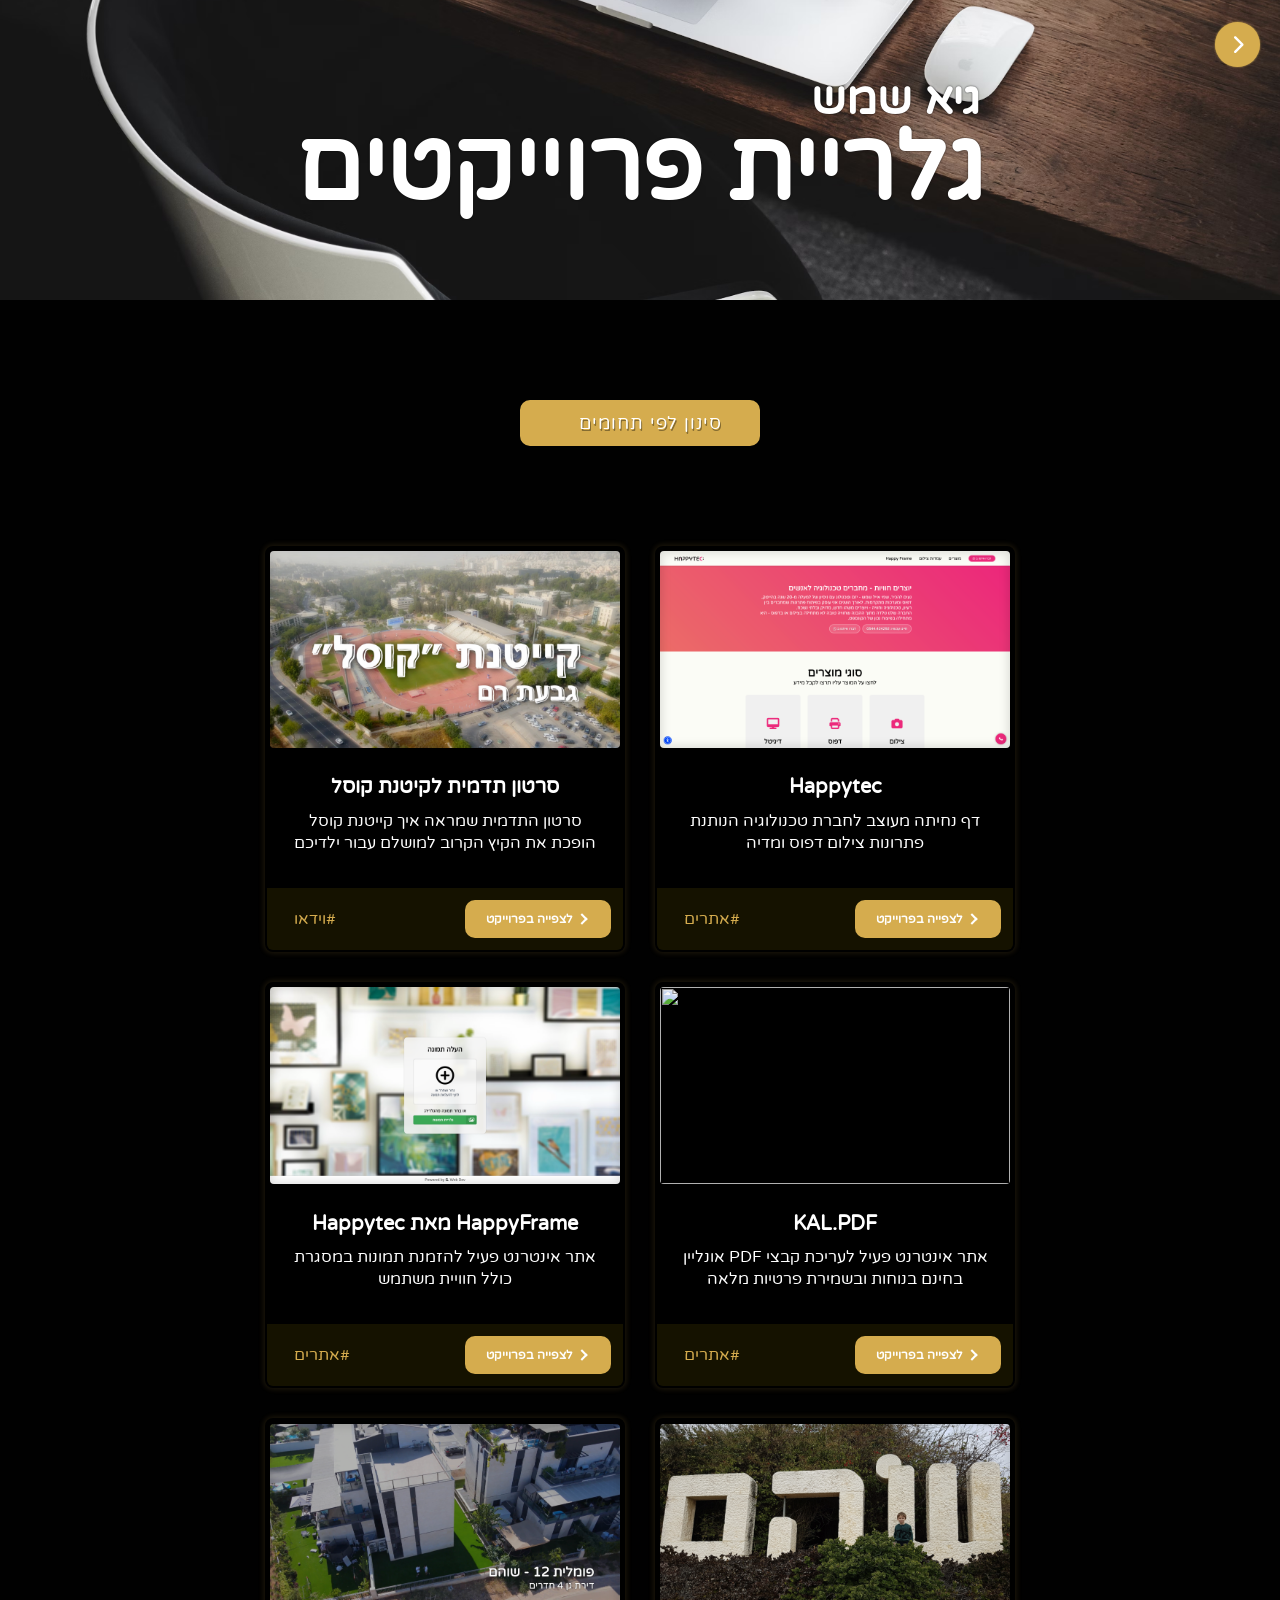
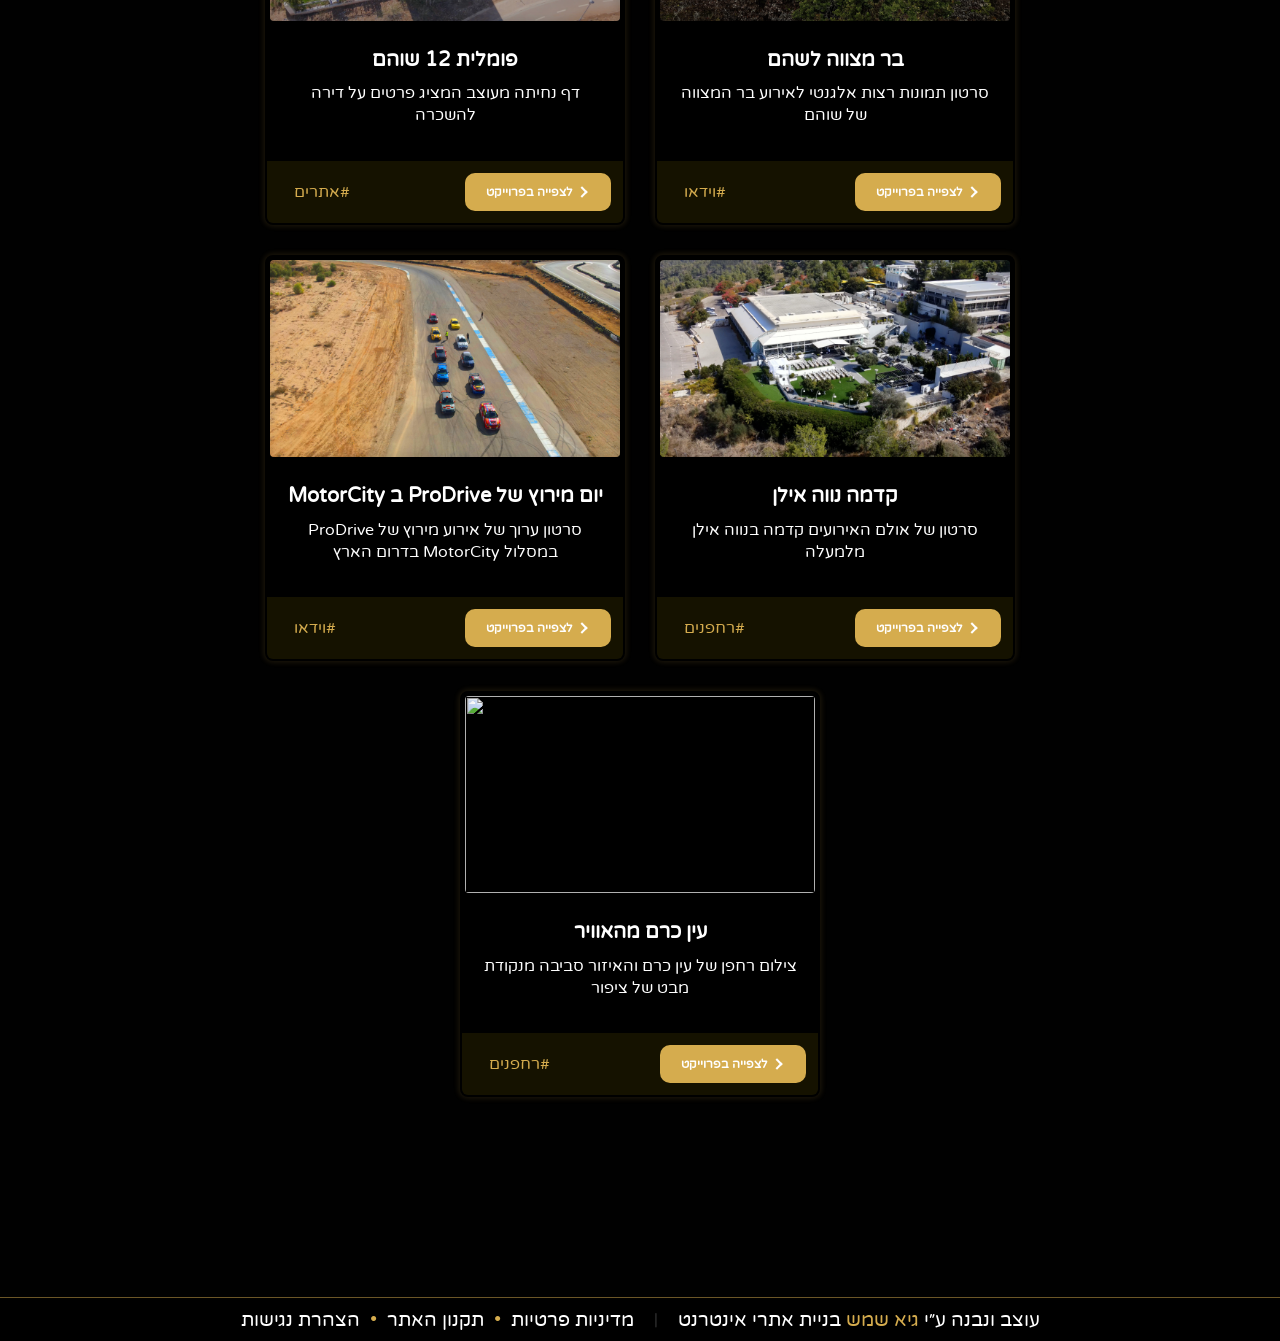
==== projects.html @ 19285fa8 "Add files via upload" ====
<!DOCTYPE html>
<html lang="en">
<head>
    <meta charset="UTF-8">
    <meta http-equiv="X-UA-Compatible" content="IE=edge">
    <meta name="viewport" content="width=device-width, initial-scale=1, minimum-scale=1, maximum-scale=1"/>
	<link rel="stylesheet" href="projects.css">
	<link rel="shortcut icon" type="image/png" href="src/GSLogoW.png">
    <link href="https://unpkg.com/aos@2.3.1/dist/aos.css" rel="stylesheet">
    <script src="https://kit.fontawesome.com/ceab6117ab.js" crossorigin="anonymous"></script>
    <script src="lenis.min.js"></script>
    <script src="lenisSettings.js"></script>
    <script type="text/javascript" src="https://cdn.userway.org/widget.js"></script>
	<title>Guy Shemesh - Projects Gallery</title>
</head>
<body>
    <section class="topImgSec">
        <div class="topImgTxtBox">
            <p class="topImgSubtitle">גיא שמש</p>
            <p class="topImgTitle">גלריית פרוייקטים</p>
        </div>
        <a onclick="homeLink();" class="topImgBtpBtn"><svg height="1.2em" class="topImgBtpBtnArrow" viewBox="0 0 512 512"><path d="M233.4 105.4c12.5-12.5 32.8-12.5 45.3 0l192 192c12.5 12.5 12.5 32.8 0 45.3s-32.8 12.5-45.3 0L256 173.3 86.6 342.6c-12.5 12.5-32.8 12.5-45.3 0s-12.5-32.8 0-45.3l192-192z"></path></svg></a>
    </section>
    <section class="projectsSec">
        <!-- 
        -=-=-=-=-=-=-=-=-=-=-=-=-=-=-=-=-=-=-=-=-=-=-
        old filter menu:
        <div class="sortBtnsBox">
            <ul class="ull">
                <li class="list actives" data-filter="all">All</li>
                <li class="list" data-filter="1">Web Build</li>
                <li class="list" data-filter="2">Video Edit</li>
                <li class="list" data-filter="3">Drone Shot</li>
            </ul>
        </div>
        -=-=-=-=-=-=-=-=-=-=-=-=-=-=-=-=-=-=-=-=-=-=-
        -->
        <div class="filterCont">
            <button class="filterBtn" id="filterBtn" onclick="showFilter()">
                <i class="fa-solid fa-filter"></i>
                <span>סינון לפי תחומים</span>
            </button>
            <div class="filterBox" id="filterBox">
                <a class="filterChoice actives" onclick="showFilter()" data-filter="all">הכל</a>
                <a class="filterChoice" onclick="showFilter()" data-filter="1">בניית אתרים</a>
                <a class="filterChoice" onclick="showFilter()" data-filter="2">עריכת וידאו</a>
                <a class="filterChoice" onclick="showFilter()" data-filter="3">צילום רחפנים</a>
            </div>
        </div>
        <div class="projectsCont">
            <!-- Web: Happytec -->
            <div class="worksCard" data-item="1">
                <div class="worksImgBox">
                    <img src="src/pjwHappytec.png"></img>
                </div>
                <div class="worksInfoBox">
                    <p class="worksInfoTitle">Happytec</p>
                    <p class="worksInfoSubtitle">דף נחיתה מעוצב לחברת טכנולוגיה הנותנת פתרונות צילום דפוס ומדיה</p>
                </div>
                <div class="worksBottomBox">
                    <p class="worksBottomTag">#אתרים</p>
                    <a href="https://happytec.co.il/" target="_blank" style="text-decoration: none;"><button class="worksBottomBtn">לצפייה בפרוייקט<div class="arrow-wrapper"><div class="arrow"></div></div></button></a>
                </div>
            </div>
            <!-- Video: Kosel -->
            <div class="worksCard" data-item="2">
                <div class="worksImgBox">
                    <img src="src/pjvKosel.png"></img>
                </div>
                <div class="worksInfoBox">
                    <p class="worksInfoTitle">סרטון תדמית לקיטנת קוסל</p>
                    <p class="worksInfoSubtitle">סרטון התדמית שמראה איך קייטנת קוסל הופכת את הקיץ הקרוב למושלם עבור ילדיכם</p>
                </div>
                <div class="worksBottomBox">
                    <p class="worksBottomTag">#וידאו</p>
                    <button class="worksBottomBtn" onclick="videoPlayerPage('7')">לצפייה בפרוייקט<div class="arrow-wrapper"><div class="arrow"></div></div></button>
                </div>
            </div>
            <!-- Web: KAL.PDF -->
            <div class="worksCard" data-item="1">
                <div class="worksImgBox">
                    <img src="src/pjwPdf.png"></img>
                </div>
                <div class="worksInfoBox">
                    <p class="worksInfoTitle">KAL.PDF</p>
                    <p class="worksInfoSubtitle">אתר אינטרנט פעיל לעריכת קבצי PDF אונליין בחינם בנוחות ובשמירת פרטיות מלאה</p>
                </div>
                <div class="worksBottomBox">
                    <p class="worksBottomTag">#אתרים</p>
                    <a href="https://anisuper.com/pdf/" target="_blank" style="text-decoration: none;"><button class="worksBottomBtn">לצפייה בפרוייקט<div class="arrow-wrapper"><div class="arrow"></div></div></button></a>
                </div>
            </div>
            <!-- Web: HappyFrame From Happytec -->
            <div class="worksCard" data-item="1">
                <div class="worksImgBox">
                    <img src="src/pjwHappyFrame.png"></img>
                </div>
                <div class="worksInfoBox">
                    <p class="worksInfoTitle">HappyFrame מאת Happytec</p>
                    <p class="worksInfoSubtitle">אתר אינטרנט פעיל להזמנת תמונות במסגרת כולל חוויית משתמש</p>
                </div>
                <div class="worksBottomBox">
                    <p class="worksBottomTag">#אתרים</p>
                    <a href="https://anisuper.com/aniframe/" target="_blank" style="text-decoration: none;"><button class="worksBottomBtn">לצפייה בפרוייקט<div class="arrow-wrapper"><div class="arrow"></div></div></button></a>
                </div>
            </div>
            <!-- Video: Shoham Bar Mitzva -->
            <div class="worksCard" data-item="2">
                <div class="worksImgBox">
                    <img src="src/pjvBarMizvaShoham.png"></img>
                </div>
                <div class="worksInfoBox">
                    <p class="worksInfoTitle">בר מצווה לשהם</p>
                    <p class="worksInfoSubtitle">סרטון תמונות רצות אלגנטי לאירוע בר המצווה של שוהם</p>
                </div>
                <div class="worksBottomBox">
                    <p class="worksBottomTag">#וידאו</p>
                    <button class="worksBottomBtn" onclick="videoPlayerPage('1')">לצפייה בפרוייקט<div class="arrow-wrapper"><div class="arrow"></div></div></button>
                </div>
            </div>
            <!-- Drone: Microsoft Campus Herzelia -->
            <!--<div class="worksCard" data-item="3">
                <div class="worksImgBox">
                    <img src="src/pjdMicrosoftHerzelia.png"></img>
                </div>
                <div class="worksInfoBox">
                    <p class="worksInfoTitle">Microsoft Campus Herzelia</p>
                    <p class="worksInfoSubtitle">A video of Microsoft campus in Herzelia from the birds eyes</p>
                </div>
                <div class="worksBottomBox">
                    <p class="worksBottomTag">#DroneShot</p>
                    <button class="worksBottomBtn" onclick="videoPlayerPage('2')">לצפייה בפרוייקט<div class="arrow-wrapper"><div class="arrow"></div></div></button>
                </div>
            </div>-->
            <!-- Web: Pomelit 12 Shoham -->
            <div class="worksCard" data-item="1">
              <div class="worksImgBox">
                  <img src="src/pjwPomelit12.png"></img>
              </div>
              <div class="worksInfoBox">
                  <p class="worksInfoTitle">פומלית 12 שוהם</p>
                  <p class="worksInfoSubtitle">דף נחיתה מעוצב המציג פרטים על דירה להשכרה</p>
              </div>
              <div class="worksBottomBox">
                  <p class="worksBottomTag">#אתרים</p>
                  <a href="https://flyingtechguy.github.io/pamolit12" target="_blank" style="text-decoration: none;"><button class="worksBottomBtn">לצפייה בפרוייקט<div class="arrow-wrapper"><div class="arrow"></div></div></button></a>
              </div>
            </div>
            <!-- Drone: Mandarin Hotel Tel  Aviv -->
            <!--<div class="worksCard" data-item="3">
                <div class="worksImgBox">
                    <img src="src/pjdMandarinHotel.png"></img>
                </div>
                <div class="worksInfoBox">
                    <p class="worksInfoTitle">Mandarin Hotel Tel  Aviv</p>
                    <p class="worksInfoSubtitle">A video of Mandarin hotel in Tel Aviv from the birds eyes</p>
                </div>
                <div class="worksBottomBox">
                    <p class="worksBottomTag">#DroneShot</p>
                    <button class="worksBottomBtn" onclick="videoPlayerPage('3')">לצפייה בפרוייקט<div class="arrow-wrapper"><div class="arrow"></div></div></button>
                </div>
            </div>-->
            <!-- Drone: Kedma Neve Ilan -->
            <div class="worksCard" data-item="3">
                <div class="worksImgBox">
                    <img src="src/pjdKedma.png"></img>
                </div>
                <div class="worksInfoBox">
                    <p class="worksInfoTitle">קדמה נווה אילן</p>
                    <p class="worksInfoSubtitle">סרטון של אולם האירועים קדמה בנווה אילן מלמעלה</p>
                </div>
                <div class="worksBottomBox">
                    <p class="worksBottomTag">#רחפנים</p>
                    <button class="worksBottomBtn" onclick="videoPlayerPage('4')">לצפייה בפרוייקט<div class="arrow-wrapper"><div class="arrow"></div></div></button>
                </div>
            </div>
            <!-- Video: MotorCity ProDrive -->
            <div class="worksCard" data-item="2">
                <div class="worksImgBox">
                    <img src="src/pjvMotorCity.png"></img>
                </div>
                <div class="worksInfoBox">
                    <p class="worksInfoTitle">יום מירוץ של ProDrive ב MotorCity</p>
                    <p class="worksInfoSubtitle"> סרטון ערוך של אירוע מירוץ של ProDrive במסלול MotorCity בדרום הארץ</p>
                </div>
                <div class="worksBottomBox">
                    <p class="worksBottomTag">#וידאו</p>
                    <button class="worksBottomBtn" onclick="videoPlayerPage('5')">לצפייה בפרוייקט<div class="arrow-wrapper"><div class="arrow"></div></div></button>
                </div>
            </div>
            <!-- Drone: Ein Karem -->
            <div class="worksCard" data-item="3">
                <div class="worksImgBox">
                    <img src="src/pjdEinKarem.png"></img>
                </div>
                <div class="worksInfoBox">
                    <p class="worksInfoTitle">עין כרם מהאוויר</p>
                    <p class="worksInfoSubtitle">צילום רחפן של עין כרם והאיזור סביבה מנקודת מבט של ציפור</p>
                </div>
                <div class="worksBottomBox">
                    <p class="worksBottomTag">#רחפנים</p>
                    <button class="worksBottomBtn" onclick="videoPlayerPage('6')">לצפייה בפרוייקט<div class="arrow-wrapper"><div class="arrow"></div></div></button>
                </div>
            </div>
            <!-- Video: ??? -->
            <!-- <div class="worksCard" data-item="2">
                <div class="worksImgBox">
                    <img src="src/pjTempImg.jpg"></img>
                </div>
                <div class="worksInfoBox">
                    <p class="worksInfoTitle">???</p>
                    <p class="worksInfoSubtitle">???<br>???</p>
                </div>
                <div class="worksBottomBox">
                    <p class="worksBottomTag">#VideoEdit</p>
                    <button class="worksBottomBtn">לצפייה בפרוייקט<div class="arrow-wrapper"><div class="arrow"></div></div></button>
                </div>
            </div> -->
        </div>
    </section>
    <div class="bttBtn" id="bttBtn"><i class="fa-solid fa-arrow-up"></i></div>
    <footer id="bottom">
      <p class="footerLinks"><span onclick="privacyPolicyLink()">מדיניות פרטיות</span>•<span onclick="websiteRegulationsLink()">תקנון האתר</span>•<span onclick="accessibilityStatementLink()">הצהרת נגישות</span></p>
      <p class="footerSep">|</p>
      <p class="footerTxt">עוצב ונבנה ע״י <span>גיא שמש</span> בניית אתרי אינטרנט</p>
    </footer>
    <script src="projects.js"></script>
    <script src="https://unpkg.com/aos@2.3.1/dist/aos.js"></script>
    <script>
      AOS.init();
    </script>
</body>
</html>
---- projects.css ----
@font-face {
  font-family: "r";
  src: url("src/he.ttf");
}

html {
	scroll-behavior: smooth;
  user-select: none;
  overscroll-behavior: none;
}

html::-webkit-scrollbar {
  display: none;
}

:root {
  --darkgray: rgb(26, 26, 26);
  --darkred: #c7992f; /*D5AC4E*/
  --black: #000;
  --white: #fff;
}

* {
  border: 0;
  margin: 0;
  padding: 0;
  outline: 0;
  box-sizing: border-box;
  font-family: "r";
  /* font-family: 'Poppins', sans-serif; */
  /* font-family: 'Trebuchet MS', 'Lucida Sans Unicode', 'Lucida Grande', 'Lucida Sans', Arial, sans-serif; */
  /* font-family: Impact, Haettenschweiler, 'Arial Narrow Bold', sans-serif; */
}

html.lenis, html.lenis body {
  height: auto;
}

.lenis.lenis-smooth {
  scroll-behavior: auto !important;
}

.lenis.lenis-smooth [data-lenis-prevent] {
  overscroll-behavior: contain;
}

.lenis.lenis-stopped {
  overflow: hidden;
}

.lenis.lenis-scrolling iframe {
  pointer-events: none;
}

.uwy.userway_p1 .userway_buttons_wrapper {
  position: fixed;
  top: auto !important;
  bottom: 20px !important;
  left: 64px !important;
}

body {
  /* font-family: Arial, Helvetica, sans-serif; */
  overflow-x: hidden;
  /* background-color: #0c0c0c; */
  background-color: #000000;
  opacity: 0;
  transition: 0.25s;
  min-height: 100dvh;
  max-width: 100dvw;
  overscroll-behavior: none;
}

body.show {
  opacity: 1;
}

.topImgSec {
  position: relative;
  width: 100%;
  height: 300px;
  background-image: url(src/pgBg1.avif);
  background-position: center;
  background-size: cover;
  display: flex;
  justify-content: center;
  align-items: center;
  text-align: center;
  flex-direction: column;
}

.topImgTxtBox {
  position: relative;
  /* width: 1000px; */
  display: flex;
  flex-direction: column;
  justify-content: right;
  text-align: right;
}

.topImgSubtitle {
  font-size: 2.8em;
  font-weight: 700;
  margin-right: 5px;
  margin-bottom: -15px;
  color: #fff;
  text-shadow: 0px 0px 2px #000000bb;
  text-transform: uppercase;
}

.topImgTitle {
  font-size: 6em;
  font-weight: 700;
  color: #fff;
  text-shadow: 0px 0px 2px #000000bb;
  display: flex;
  align-items: center;
  justify-content: center;
  text-transform: uppercase;
}

.topImgBtpBtn {
  position: fixed;
  z-index: 10001;
  top: 22px;
  right: 20px;
  width: 45px;
  height: 45px;
  background: #D5AC4E;
  box-shadow: 0px 0px 2px #D5AC4E;
  display: flex;
  align-items: center;
  justify-content: center;
  border-radius: 50%;
  cursor: pointer;
  border: none;
  transition: 0.2s;
}

.topImgBtpBtn:hover {
  transform: scale(1.04);
}

.topImgBtpBtn:active {
  transform: scale(1.02);
}

.topImgBtpBtnArrow {
  transform: rotate(90deg);
  transition: .4s ease-in-out;
}

.topImgBtpBtnArrow path {
  fill: white;
}

.topImgBtpBtn:hover .topImgBtpBtnArrow {
  animation: slide-in-bottom .7s cubic-bezier(0.250, 0.460, 0.450, 0.940) both;
}

@keyframes slide-in-bottom {
  50% {
    transform: translateX(2px) rotate(90deg);
  }

  100% {
    transform: translateX(0px) rotate(90deg);
  }
}

.projectsSec {
  position: relative;
  /* box-shadow: 0px 0px 20px #000; */
  padding-block: 100px;
  background-color: #010101;
}

/* -=-=-=-=-=-=-=-=-=-=-=-=-=-=-=-=-=-=-=-=-=-=-
old filter menu:

.sortBtnsBox {
  position: relative;
  display: flex;
  text-align: center;
  align-items: center;
  justify-content: center;
  flex-direction: column;
  width: 100%;
}

.ull {
	display: flex;
	justify-content: center;
	align-items: center;
	flex-wrap: wrap;
	margin-bottom: 20px;
	direction: ltr;
  width: auto;
}
	
.ull .list {
  position: relative;
	list-style: none;
	margin: 2px;
	letter-spacing: 1px;
	transition: 0.3s;
	padding: 13px 23px;
  font-size: 18px;
  display: flex;
  align-items: center;
  justify-content: center;
  flex-direction: column;
  text-align: center;
  cursor: pointer;
  outline: none;
  color: #fff;
  background-color: #D5AC4E;
  text-shadow: 1.5px 1.5px #0000005f;
  border: none;
	border-radius: 5px;
  width: auto;
}

.ull .list:hover {
	background-color: #B08F43;
}
	
.ull .list.actives {
	background-color: #8e6b19;
}
-=-=-=-=-=-=-=-=-=-=-=-=-=-=-=-=-=-=-=-=-=-=- */

.filterCont {
    position: relative;
    display: flex;
    align-items: center;
    justify-content: center;
    flex-direction: column;
    gap: 8px;
}

.filterBtn {
    position: relative;
	  list-style: none;
	  letter-spacing: 1px;
	  transition: 0.3s;
	  padding: 10px 15px;
    font-size: 18px;
    width: 240px;
    display: flex;
    align-items: center;
    justify-content: center;
    flex-direction: row;
    gap: 20px;
    text-align: center;
    cursor: pointer;
    outline: none;
    color: #fff;
    background-color: #D5AC4E;
    border: 2px solid #D5AC4E;
    text-shadow: 1.5px 1.5px #0000005f;
	  border-radius: 10px;
}

.filterBtn:hover,
.filterBtn.clicked {
  background-color: #D5AC4E80;
}

.fa-filter {
    color: #fff;
}

.filterBtn span {
    color: #fff;
    font-family: "r";
}

.filterBox {
    position: absolute;
    top: 50px;
    display: none;
    align-items: center;
    justify-content: center;
    flex-direction: column;
    gap: 4px;
    color: #fff;
    width: 240px;
    height: auto;
    opacity: 0;
    background-color: #232323;
    box-shadow: 0px 2px 8px rgba(0, 0, 0, 0.6);
    font-family: "r";
    border-radius: 8px;
    border: 2px solid #414141;
    overflow: hidden;
    padding: 4px;
    transition: 0.2s;
    z-index: 1001;
}

.filterChoice {
    position: relative;
    list-style: none;
    letter-spacing: 1px;
    transition: all 0.1s ease 0s, color 0s linear 0.3s;
    /* padding: 13px 23px; */
    padding: 8px 23px;
    font-size: 18px;
    display: flex;
    align-items: center;
    justify-content: center;
    flex-direction: column;
    text-align: center;
    cursor: pointer;
    outline: none;
    color: #fff;
    text-shadow: 1.5px 1.5px #0000005f;
    border: none;
    border-radius: 4px;
    width: 100%;
}

.filterChoice:hover {
    background-color: #ffffff20;
}

.filterChoice.actives {
  color: #D5AC4E;
}

.filterChoice::before,
.filterChoice::after {
  content: '';
  position: absolute;
  top: 50%;
  transform: translateY(-50%);
  width: 2px;
  height: 12px;
  border-radius: 20px;
  background-color: #D5AC4E;
  box-shadow: 1.5px 1.5px #0000005f;
  transition: 0.3s;
  transition-delay: 0.5s;
  opacity: 0;
}

.filterChoice.actives::before,
.filterChoice.actives::after {
  opacity: 1;
}

.filterChoice::before {
  left: 8px;
}

.filterChoice::after {
  right: 8px;
}

.projectsCont {
  position: relative;
  width: 100%;
  height: auto;
  display: flex;
  justify-content: center;
  align-items: center;
  flex-wrap: wrap;
  flex-direction: row-reverse;
  gap: 30px;
  margin: 0;
  padding-inline: 120px;
  padding-block: 100px;
}

.worksCard {
  position: relative;
  display: flex;
  flex-direction: column;
  justify-content: space-between;
  border-radius: 0.5rem;
  border: 2px solid #000;
  background-color: #000000;
  width: 360px;
  /* height: 400px; */
  overflow: hidden;
  transition: 0.3s;
  box-shadow: 0px 0px 5px 2px #d5ac4e1e;
}

.worksCard:hover {
  transform: scale(1.02);
  box-shadow: 0px 0px 5px 2px #d5ac4e59;
}

.worksCard.hide {
	display: none;
}

.worksImgBox {
  position: relative;
  background-clip: border-box;
  margin-top: 0.2rem;
  margin-left: 0.2rem;
  margin-right: 0.2rem;
  border-radius: 0.25rem;
  background-color: #000000;
  width: auto;
  overflow: hidden;
  display: flex;
  align-items: center;
  justify-content: center;
  flex-direction: column;
}

.worksImgBox::after {
	content: '';
  position: absolute;
  top: 0;
  left: 0;
  width: 100%;
  height: 100%;
  box-shadow: inset 0px 0px 10px 2px #00000020;
  border-radius: inherit;
  pointer-events: none;
}

.worksImgBox img {
  width: 350px;
  height: 197px;
  object-fit: cover;
  transition: 0.3s;
}

.worksCard:hover .worksImgBox img {
  transform: scale(1.1);
}

.worksInfoBox {
  position: relative; 
  left: 50%;
  transform: translateX(-50%);
  border: none;
  height: 140px;
  width: calc(100% - 20px);
  padding-inline: 10px;
  display: flex;
  align-items: center;
  justify-content: center;
  flex-direction: column;
  text-align: center;
}

.worksInfoTitle {
  color: rgb(255, 255, 255);
  letter-spacing: 0;
  line-height: 1.375;
  font-weight: 600;
  font-size: 1.25rem;
  margin-bottom: 0.5rem;
  direction: rtl;
}

.worksInfoSubtitle {
  color: rgb(255, 255, 255);
  letter-spacing: 0;
  line-height: 1.375;
  font-weight: 300;
  font-size: 1rem;
  margin-bottom: 0.5rem;
  direction: rtl;
}

.worksBottomBox {
  padding: 0.75rem;
  border: 0px solid rgb(236 239 241);
  display: flex;
  align-items: center;
  justify-content: space-between;
  background-color: rgba(255, 221, 0, 0.082);
}

.worksBottomTag {
  color: #D5AC4E;
  font-weight: 300;
  font-size: 1rem;
  display: block;
  margin-left: 15px;
  direction: rtl;
}

.worksBottomBtn {
  --primary-color: #D5AC4E;
  --secondary-color: #fff;
  --arrow-width: 10px;
  --arrow-stroke: 2px;
  box-sizing: border-box;
  border: 0;
  border-radius: 10px;
  color: var(--secondary-color);
  padding: 1em 1.8em;
  background: var(--primary-color);
  display: flex;
  transition: 0.2s;
  align-items: center;
  gap: 0.6em;
  font-weight: 700;
  font-size: .75rem;
  /* padding: 0.75rem 1.5rem; */
  cursor: pointer;
  text-transform: uppercase;
}

.worksBottomBtn .arrow-wrapper {
  display: flex;
  justify-content: center;
  align-items: center;
}

.worksBottomBtn .arrow {
  margin-left: 10px;
  width: 0;
  background: var(--primary-color);
  height: var(--arrow-stroke);
  position: relative;
  transition: 0.2s;
}

.worksBottomBtn .arrow::before {
  content: "";
  box-sizing: border-box;
  position: absolute;
  border: solid var(--secondary-color);
  border-width: 0 var(--arrow-stroke) var(--arrow-stroke) 0;
  display: inline-block;
  top: -3px;
  right: 3px;
  transition: 0.2s;
  padding: 3px;
  transform: rotate(-45deg);
}

.worksBottomBtn:hover {
  transform: scale(1.02);
}

.worksBottomBtn:active {
  transform: scale(1.01);
}

.worksBottomBtn:hover .arrow {
  width: var(--arrow-width);
  background: var(--secondary-color);
  margin-left: 5px;
}

.worksBottomBtn:hover .arrow:before {
  right: 0;
}

.bttBtn {
  position: fixed;
  bottom: 20px;
  right: 20px;
  width: 50px;
  height: 50px;
  transition: 0.3s;
  border-radius: 50%;
  font-size: 1.6em;
  color: #fff;
  background-color: #D5AC4E;
  box-shadow: 0px 0px 8px rgba(0, 0, 0, 0.6);
  cursor: pointer;
  display: flex;
  align-items: center;
  justify-content: center;
  text-decoration: none;
  z-index: 1001;
  opacity: 0;
  transform: scale(0.5);
  pointer-events: none;
}

.bttBtn.show {
  opacity: 1;
  transform: scale(1);
  pointer-events: auto;
}

.bttBtn:hover {
  transform: scale(1.05);
}

footer {
  width: 100%;
  height: auto;
  padding: 10px;
  color: #fff;
  background-color: #000;
  border-top: 1px solid #d5ac4e80;
  display: flex;
  align-items: center;
  justify-content: center;
  flex-direction: row-reverse;
  gap: 20px;
  direction: rtl;
}

.footerTxt {
  font-family: "r";
  font-size: 1.2em;
}

.footerTxt span {
  color: #D5AC4E;
  font-family: "r";
}

.footerSep {
  font-family: "r";
  font-size: 0.95em;
  color: rgba(255, 255, 255, 0.2);
}

.footerLinks {
  font-family: "r";
  font-size: 1.2em;
  display: flex;
  align-items: center;
  justify-content: center;
  gap: 10px;
  color: #D5AC4E;
}

.footerLinks span {
  color: #fff;
  font-family: "r";
  transition: 0.1s;
  cursor: pointer;
}

.footerLinks span:hover {
  color: #D5AC4E;
  text-decoration: underline;
}

@media screen and (max-width: 970px) {
  footer {
    flex-direction: column;
    gap: 6px;
  }

  .footerSep {
    display: none;
  }

  .footerLinks {
    font-size: 1.08em;
  }
}

@media screen and (max-width: 530px) {
  .uwy.userway_p1 .userway_buttons_wrapper {
    bottom: 80px !important;
  }

  .bttBtn {
    bottom: 80px;
    right: 20px;
  }
}

@media screen and (max-width: 420px) {
  footer {
    gap: 5px;
  }

  .footerTxt {
    font-size: 1em;
  }

  .footerLinks {
    font-size: 0.9em;
  }
}

@media screen and (max-width: 1150px) {
  .topImgSec {
    height: 220px;
  }
  .topImgTitle {
    font-size: 4em;
  }
  .topImgSubtitle {
    font-size: 1.8em;
    margin-right: 4px;
    margin-bottom: -8px;
  }
}

@media screen and (max-width: 800px) {
  .topImgTitle {
    font-size: 2.2em;
  }
  .topImgSubtitle {
    font-size: 1.4em;
    margin-right: 2px;
    margin-bottom: -2px;
  }
  .topImgSec {
    height: 150px;
  }
  .topImgBtpBtn {
    width: 35px;
    height: 35px;
    top: 10px;
    right: 10px;
    box-shadow: 0px 0px 2px #000000;
  }
  .topImgBtpBtnArrow {
    height: 1em;
  }
  .ull {
    width: 440px;
  }
  .ull .list {
    width: 150px;
  }
  .ull .list::after {
    transform: translateY(4px);
    width: 10px;
  }
  .ull .list.actives::after {
    width: 10px;
  }
  .filterCont {
    margin-top: 20px;
  }
  .projectsSec {
    padding-block: 50px;
  }
  .projectsCont {
    padding-block: 50px;
    padding-inline: 20px;
  }
}

@media screen and (max-width: 420px) {
  /* .topImgTitle {
    font-size: 2em;
  }
  .topImgSubtitle {
    font-size: 1em;
    margin-left: 2px;
  } */
  .topImgSec {
    height: 120px;
    padding-top: 20px;
  }
  .topImgBtpBtn {
    width: 35px;
    height: 35px;
    top: 10px;
    right: 10px;
    box-shadow: 0px 0px 2px #000000;
  }
  .topImgBtpBtnArrow {
    height: 1em;
  }
}
@media screen and (max-width: 350px) {
  /* .topImgTitle {
    font-size: 1.8em;
  } */
}
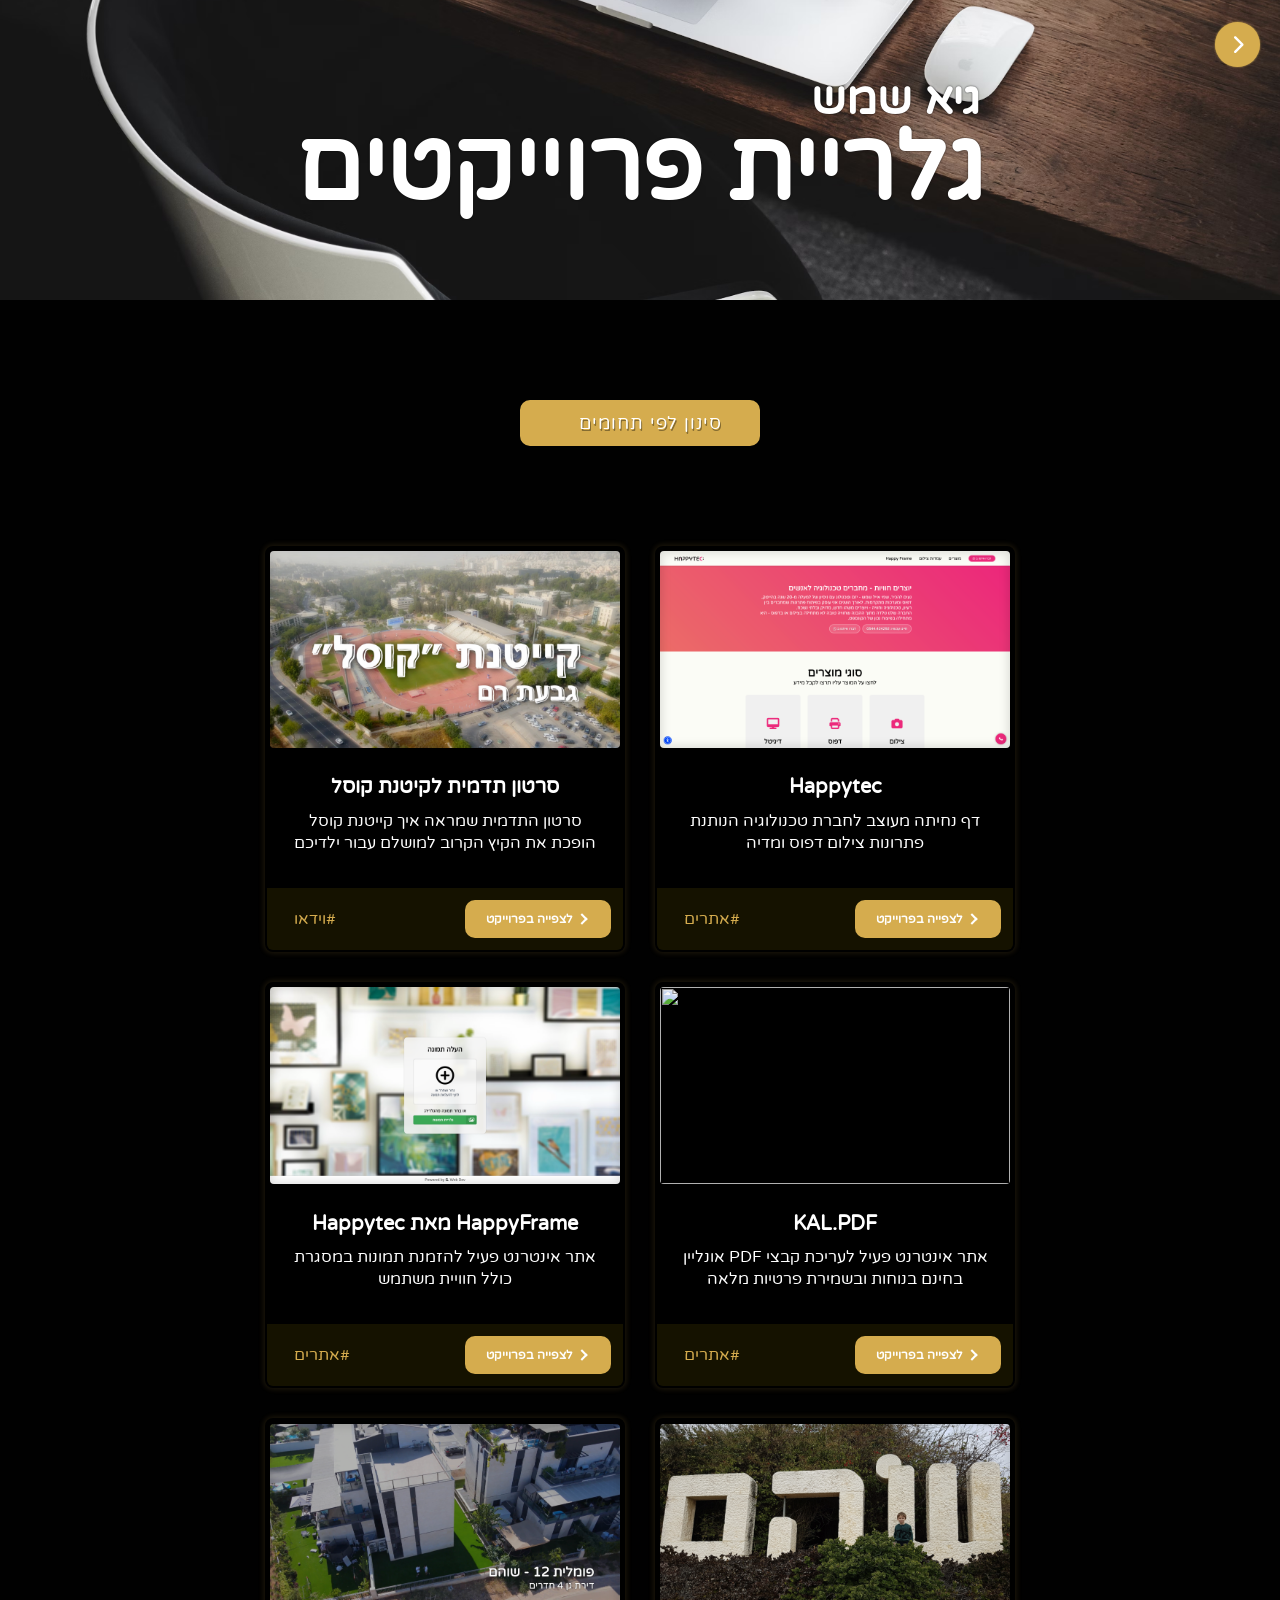
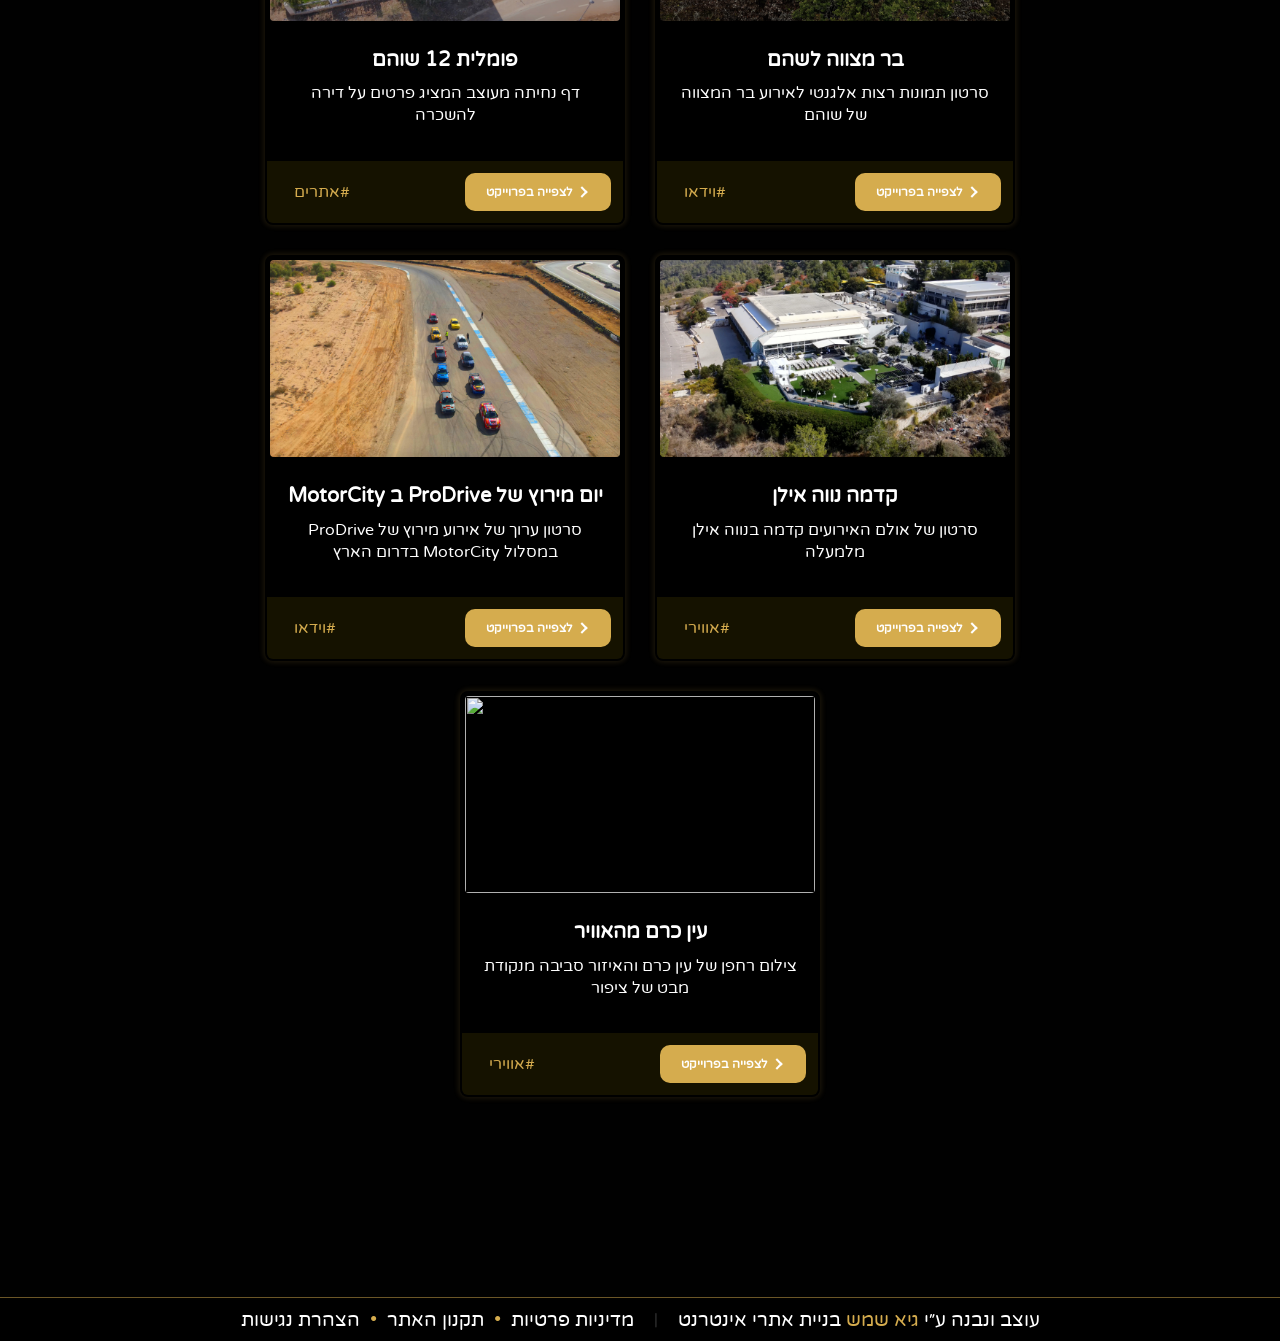
==== commit 0ae70a93: "Add files via upload" ====
--- a/projects.html
+++ b/projects.html
@@ -44,7 +44,7 @@
                 <a class="filterChoice actives" onclick="showFilter()" data-filter="all">הכל</a>
                 <a class="filterChoice" onclick="showFilter()" data-filter="1">בניית אתרים</a>
                 <a class="filterChoice" onclick="showFilter()" data-filter="2">עריכת וידאו</a>
-                <a class="filterChoice" onclick="showFilter()" data-filter="3">צילום רחפנים</a>
+                <a class="filterChoice" onclick="showFilter()" data-filter="3">צילום אווירי</a>
             </div>
         </div>
         <div class="projectsCont">
@@ -170,7 +170,7 @@
                     <p class="worksInfoSubtitle">סרטון של אולם האירועים קדמה בנווה אילן מלמעלה</p>
                 </div>
                 <div class="worksBottomBox">
-                    <p class="worksBottomTag">#רחפנים</p>
+                    <p class="worksBottomTag">#אווירי</p>
                     <button class="worksBottomBtn" onclick="videoPlayerPage('4')">לצפייה בפרוייקט<div class="arrow-wrapper"><div class="arrow"></div></div></button>
                 </div>
             </div>
@@ -198,7 +198,7 @@
                     <p class="worksInfoSubtitle">צילום רחפן של עין כרם והאיזור סביבה מנקודת מבט של ציפור</p>
                 </div>
                 <div class="worksBottomBox">
-                    <p class="worksBottomTag">#רחפנים</p>
+                    <p class="worksBottomTag">#אווירי</p>
                     <button class="worksBottomBtn" onclick="videoPlayerPage('6')">לצפייה בפרוייקט<div class="arrow-wrapper"><div class="arrow"></div></div></button>
                 </div>
             </div>
